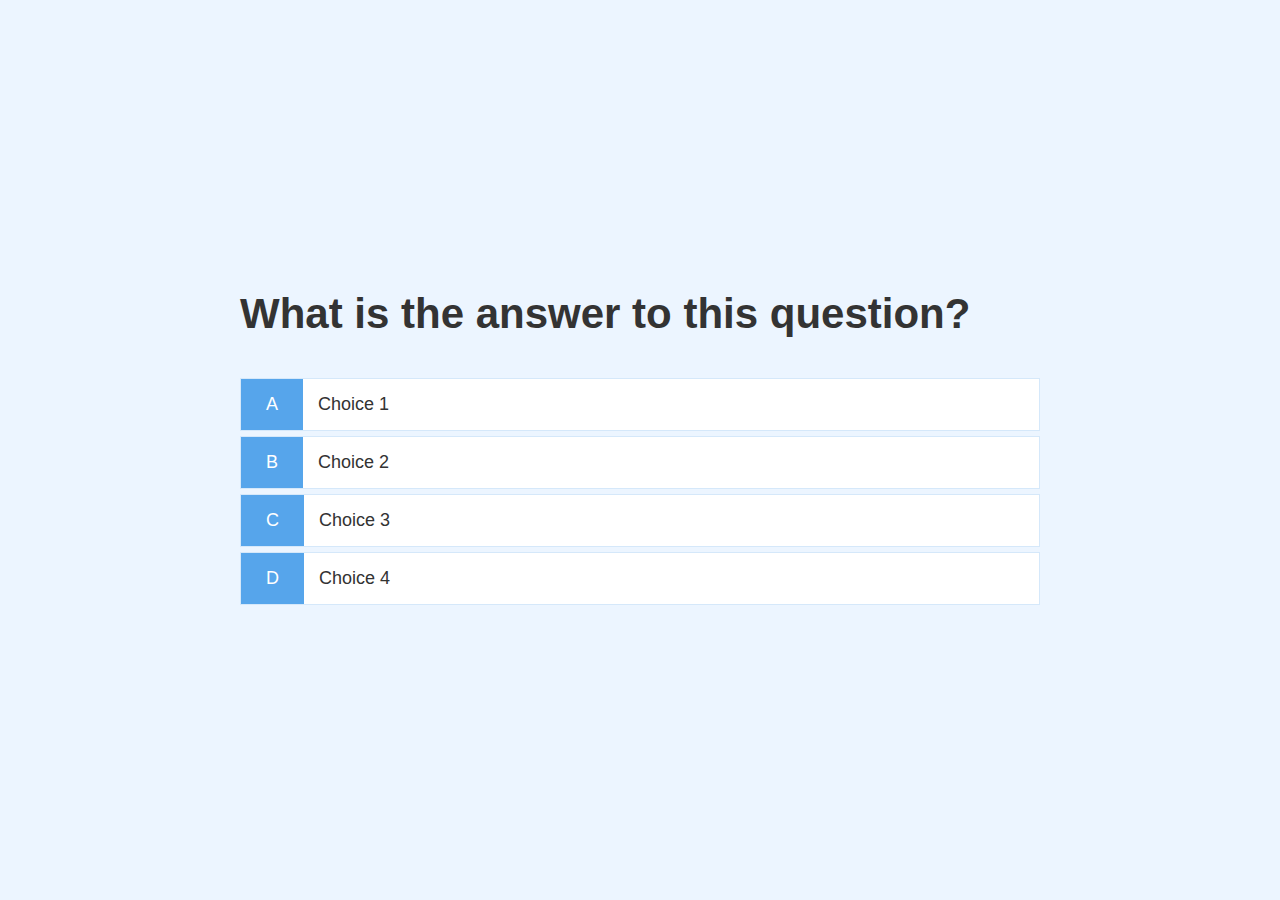
==== game.html @ 6c1dbb3c "End of lesson 2" ====
<!DOCTYPE html>
<html lang="en">

<head>
    <meta charset="UTF-8">
    <meta name="viewport" content="width=device-width, initial-scale=1.0">
    <title>Quick Quiz - Play</title>
    <link rel="stylesheet" href="game.css">
    <link rel="stylesheet" href="app.css">
</head>

<body>
    <div class="container">
        <div class="game " id="flex-column justify-center">
            <h2 class="question">What is the answer to this question? </h2>
            <div class="choice-container">
                <p class="choice-prefix">A</p>
                <p class="choice-text">Choice 1</p>
            </div>
            <div class="choice-container">
                <p class="choice-prefix">B</p>
                <p class="choice-text">Choice 2</p>
            </div>
            <div class="choice-container">
                <p class="choice-prefix">C</p>
                <p class="choice-text">Choice 3</p>
            </div>
            <div class="choice-container">
                <p class="choice-prefix">D</p>
                <p class="choice-text">Choice 4</p>
            </div>
        </div>

    </div>
</body>

</html>
---- game.css ----
.choice-container {
    display: flex;
    margin-bottom: 0.5rem;
    width: 100%;
    font-size: 1.8rem;
    border: 0.1rem solid rgba(86, 165, 235, 0.25);
    background-color: #fff;
}

.choice-container:hover {
    cursor: pointer;
    box-shadow: 0 0.4rem 1.4rem 0 rgba(86, 185, 235, 0.5);
    transform: translate(-.1rem);
    transition: transform 150ms;
}

.choice-prefix {
    padding: 1.5rem 2.5rem;
    background-color: #56a5eb;
    color: #fff;
}

.choice-text {
    padding: 1.5rem;
}
---- app.css ----
:root {
    background-color: #ecf5ff;
    font-size: 62.5%;
}

* {
    box-sizing: border-box;
    font-family: Arial, Helvetica, sans-serif;
    margin: 0;
    padding: 0;
    color: #333;
}

h1, h2, h3, h4 {
    margin-bottom: 1rem;
}

h1 {
    font-size: 5.4rem;
    color: #56a5eb;
    margin-bottom: 5rem;
}

h1>span {
    font-size: 2.4rem;
    font-weight: 500;
}

h2 {
    font-size: 4.2rem;
    margin-bottom: 4rem;
    font-weight: 700;
}

h3 {
    font-size: 2.8rem;
    font-weight: 500;
}

/* UTILITIES */

.container {
    width: 100vw;
    height: 100vh;
    display: flex;
    justify-content: center;
    align-items: center;
    max-width: 80rem;
    margin: 0 auto;
}

.container>* {
    width: 100%;
}

.flex-center {
    justify-content: center;
    align-items: center;
}

.flex-column {
    display: flex;
    flex-direction: column;
}

.justify-center {
    justify-content: center;
}

.text-center {
    text-align: center;
}

.hidden {
    display: none;
}

/* BUTTONS */

.btn {
    font-size: 1.8rem;
    padding: 1rem 0;
    width: 20rem;
    text-align: center;
    border: 0.1rem solid #56a5eb;
    margin-bottom: 1rem;
    text-decoration: none;
    color: #56a5eb;
    background-color: white;
}

.btn:hover {
    cursor: pointer;
    box-shadow: 0 0.4rem 1.4rem 0 rgba(86, 185, 235, 0.5);
    transform: translate(-.1rem);
    transition: transform 150ms;
}

.btn[disabled]:hover {
    cursor: not-allowed;
    box-shadow: none;
    transform: none;
}
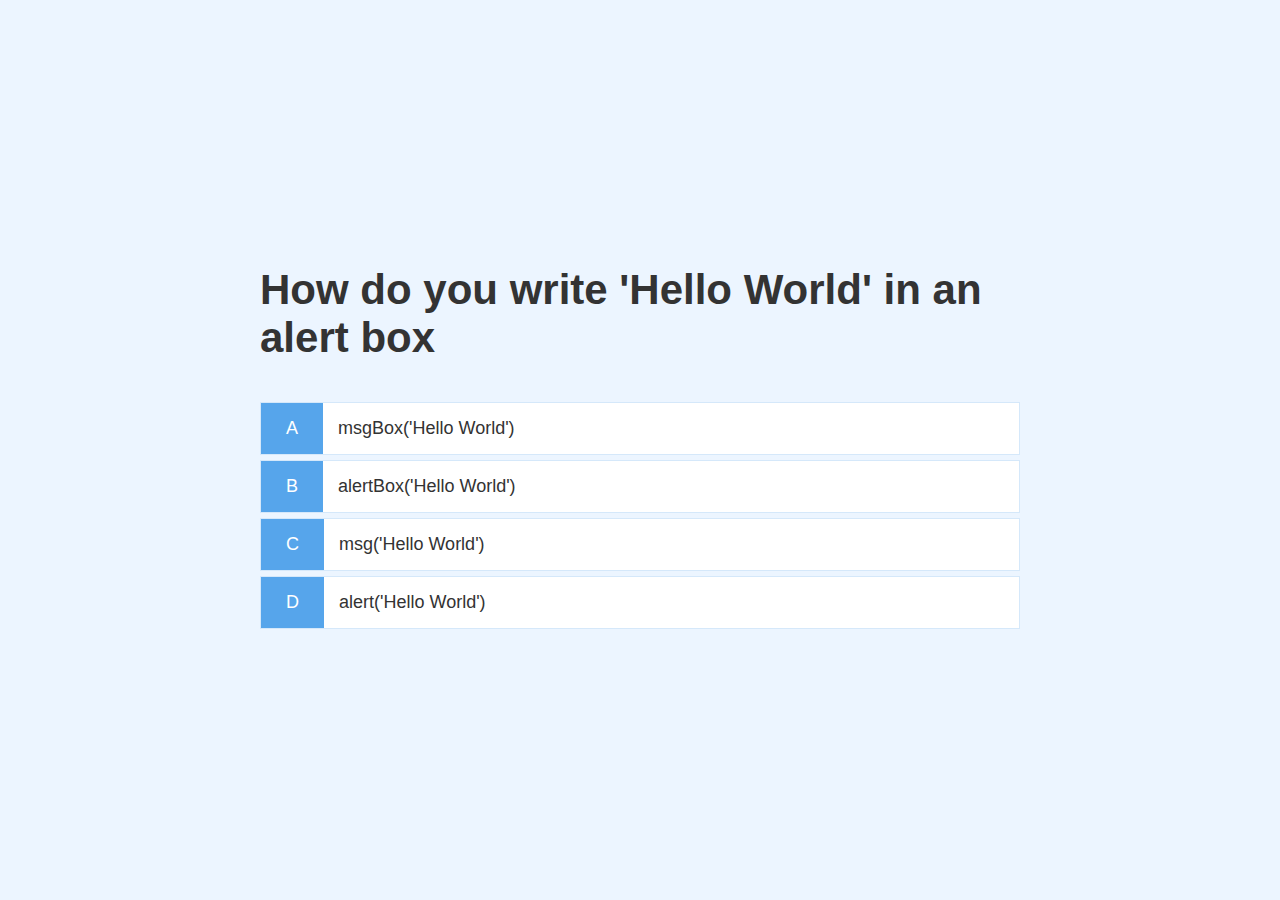
==== commit dec09db8: "End of lesson 4" ====
--- a/game.html
+++ b/game.html
@@ -11,27 +11,28 @@
 
 <body>
     <div class="container">
-        <div class="game " id="flex-column justify-center">
-            <h2 class="question">What is the answer to this question? </h2>
+        <div class="game" id="flex-column justify-center">
+            <h2 id="question">What is the answer to this question?</h2>
             <div class="choice-container">
                 <p class="choice-prefix">A</p>
-                <p class="choice-text">Choice 1</p>
+                <p class="choice-text" data-number="1">Choice 1</p>
             </div>
             <div class="choice-container">
                 <p class="choice-prefix">B</p>
-                <p class="choice-text">Choice 2</p>
+                <p class="choice-text" data-number="2">Choice 2</p>
             </div>
             <div class="choice-container">
                 <p class="choice-prefix">C</p>
-                <p class="choice-text">Choice 3</p>
+                <p class="choice-text" data-number="3">Choice 3</p>
             </div>
             <div class="choice-container">
                 <p class="choice-prefix">D</p>
-                <p class="choice-text">Choice 4</p>
+                <p class="choice-text" data-number="4">Choice 4</p>
             </div>
         </div>
 
     </div>
 </body>
+<script src="game.js"></script>
 
 </html>--- a/game.css
+++ b/game.css
@@ -22,4 +22,13 @@
 
 .choice-text {
     padding: 1.5rem;
+    width: 100%;
+}
+
+.correct {
+    background-color: #28a745;
+}
+
+.incorrect {
+    background-color: #dc3545;
 }--- a/app.css
+++ b/app.css
@@ -47,6 +47,7 @@
     align-items: center;
     max-width: 80rem;
     margin: 0 auto;
+    padding: 2rem;
 }
 
 .container>* {
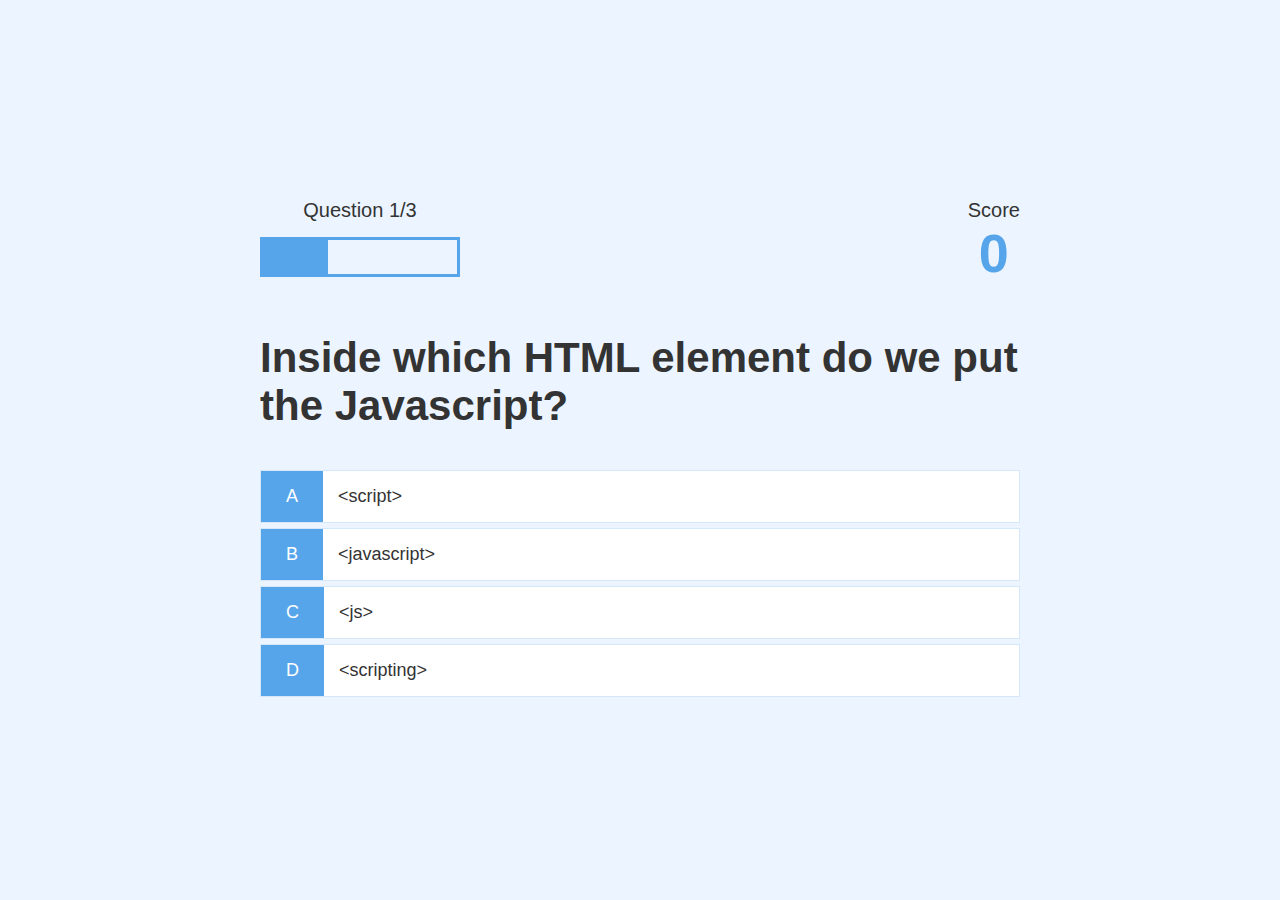
==== commit 9090882c: "End of lesson 6" ====
--- a/game.html
+++ b/game.html
@@ -12,6 +12,26 @@
 <body>
     <div class="container">
         <div class="game" id="flex-column justify-center">
+            <div class="hud">
+                <div class="hud-item">
+                    <p id="progressText" class="hud-prefix">
+                        Question
+                    </p>
+                    <div id="progressBar">
+                        <div id="progressBarFull">
+
+                        </div>
+                    </div>
+                </div>
+                <div class="hud-item">
+                    <p class="hud-prefix">
+                        Score
+                    </p>
+                    <h1 class="hud-main-text" id='score'>
+                        0
+                    </h1>
+                </div>
+            </div>
             <h2 id="question">What is the answer to this question?</h2>
             <div class="choice-container">
                 <p class="choice-prefix">A</p>
--- a/game.css
+++ b/game.css
@@ -31,4 +31,33 @@
 
 .incorrect {
     background-color: #dc3545;
+}
+
+/* HUD */
+
+.hud {
+    display: flex;
+    justify-content: space-between;
+}
+
+.hud-prefix {
+    text-align: center;
+    font-size: 2rem;
+}
+
+.hud-main-text {
+    text-align: center;
+}
+
+#progressBar {
+    width: 20rem;
+    height: 4rem;
+    border: 0.3rem solid #56a5eb;
+    margin-top: 1.5rem;
+}
+
+#progressBarFull {
+    height: 3.4rem;
+    background-color: #56a5eb;
+    width: 0%;
 }--- a/app.css
+++ b/app.css
@@ -101,4 +101,10 @@
     cursor: not-allowed;
     box-shadow: none;
     transform: none;
+}
+
+#progressBar {
+    width: 20rem;
+    height: 4rem;
+    border: 0.3rem solid #56a5eb;
 }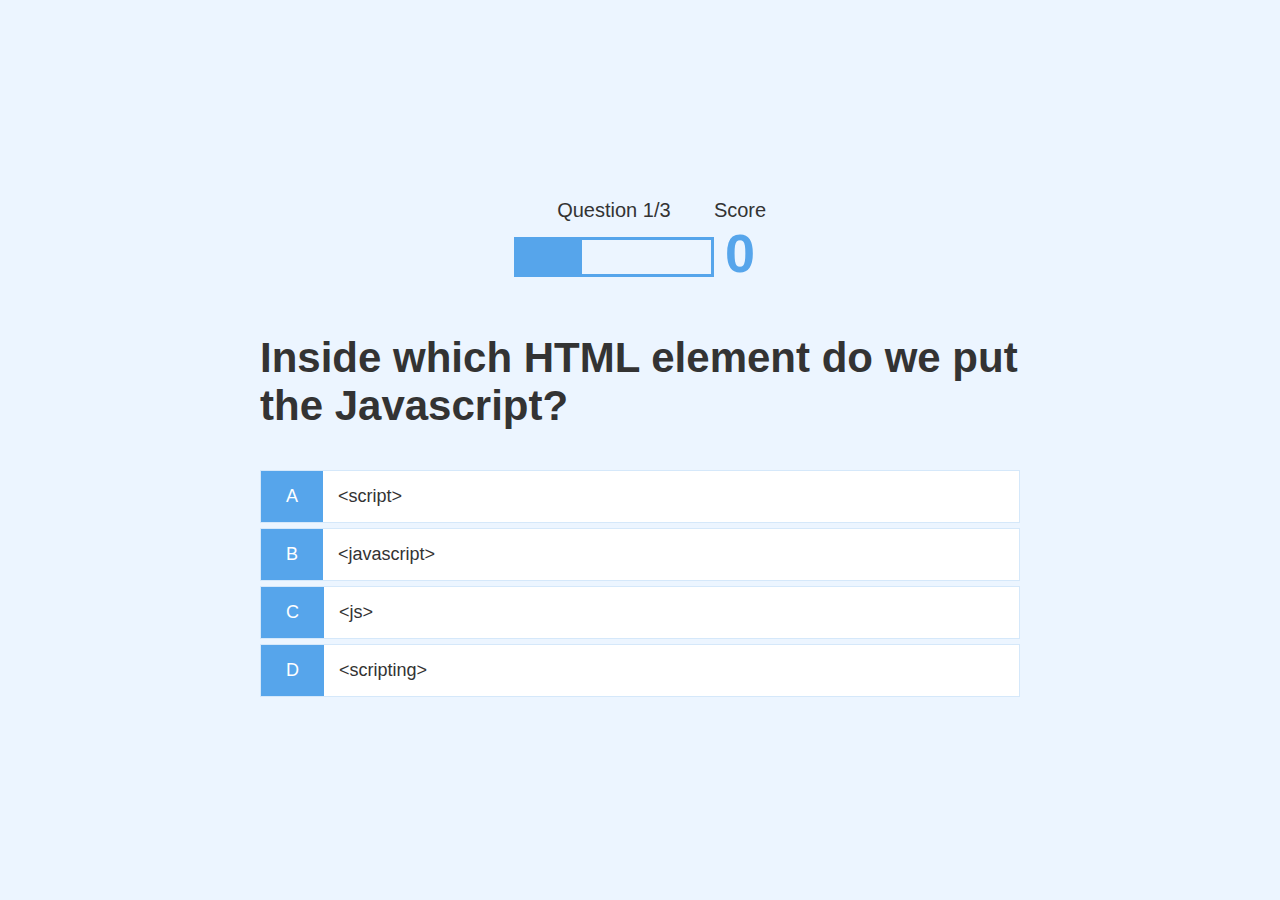
==== commit e7eb41de: "End of lesson 8" ====
--- a/game.html
+++ b/game.html
@@ -11,7 +11,7 @@
 
 <body>
     <div class="container">
-        <div class="game" id="flex-column justify-center">
+        <div id="game" class="flex-column flex-center">
             <div class="hud">
                 <div class="hud-item">
                     <p id="progressText" class="hud-prefix">
--- a/app.css
+++ b/app.css
@@ -103,8 +103,24 @@
     transform: none;
 }
 
-#progressBar {
+/* FORMS */
+
+form {
+    width 100%;
+    display: flex;
+    flex-direction: column;
+    align-items: center;
+}
+
+input {
+    margin-bottom: 1rem;
     width: 20rem;
-    height: 4rem;
-    border: 0.3rem solid #56a5eb;
+    padding: 1.5rem;
+    font-size: 1.8rem;
+    border: none;
+    box-shadow: 0 0.1rem 1.4rem rgba(86, 185, 235, 0.5);
+}
+
+input::placeholder {
+    color: #aaa;
 }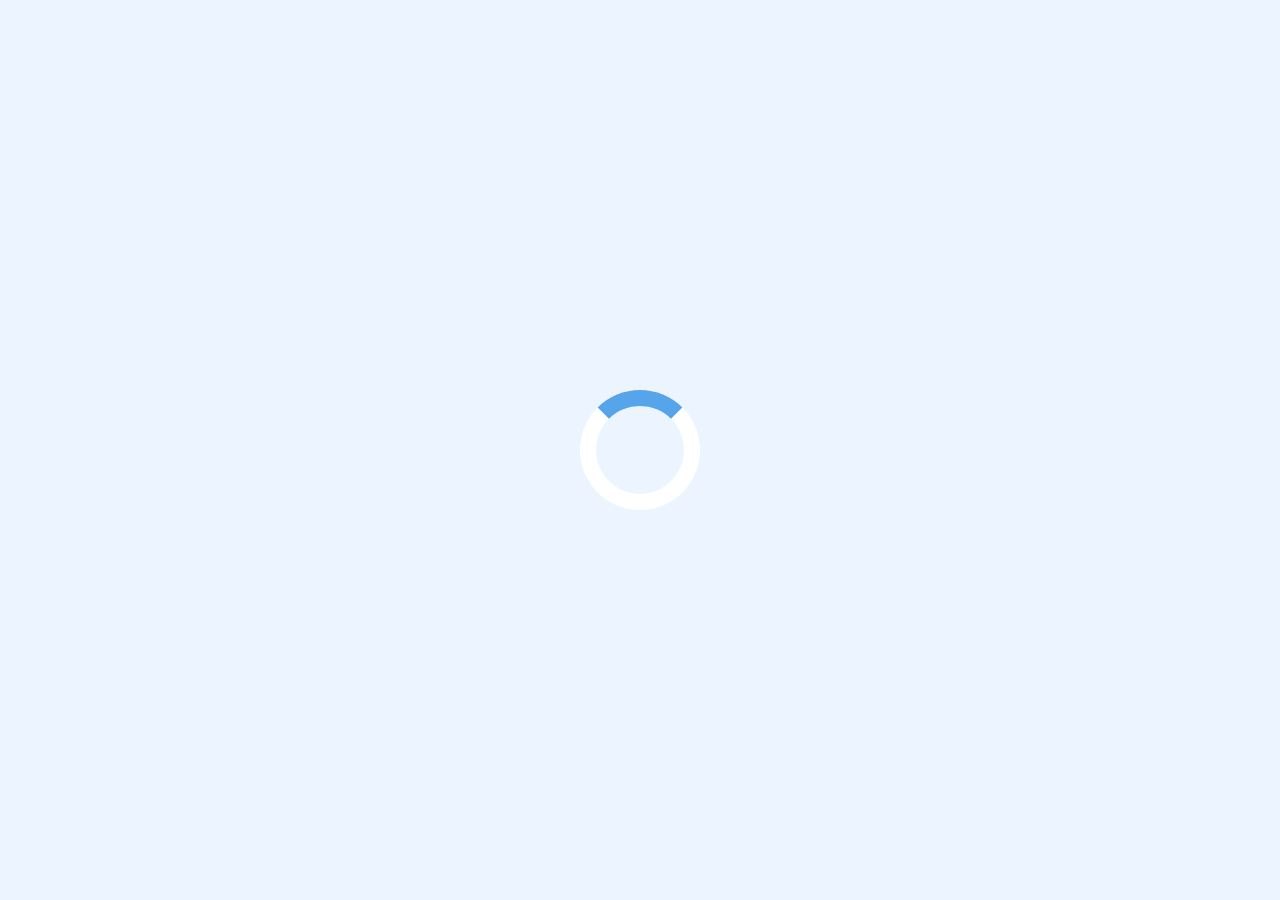
==== commit a182a41b: "end of lessons. I even added a bit myself to show correct answer" ====
--- a/game.html
+++ b/game.html
@@ -11,7 +11,8 @@
 
 <body>
     <div class="container">
-        <div id="game" class="flex-column flex-center">
+        <div id="loader"></div>
+        <div id="game" class="flex-column flex-center hidden">
             <div class="hud">
                 <div class="hud-item">
                     <p id="progressText" class="hud-prefix">
@@ -32,22 +33,22 @@
                     </h1>
                 </div>
             </div>
-            <h2 id="question">What is the answer to this question?</h2>
+            <h2 id="question"></h2>
             <div class="choice-container">
                 <p class="choice-prefix">A</p>
-                <p class="choice-text" data-number="1">Choice 1</p>
+                <p class="choice-text" data-number="1"></p>
             </div>
             <div class="choice-container">
                 <p class="choice-prefix">B</p>
-                <p class="choice-text" data-number="2">Choice 2</p>
+                <p class="choice-text" data-number="2"></p>
             </div>
             <div class="choice-container">
                 <p class="choice-prefix">C</p>
-                <p class="choice-text" data-number="3">Choice 3</p>
+                <p class="choice-text" data-number="3"></p>
             </div>
             <div class="choice-container">
                 <p class="choice-prefix">D</p>
-                <p class="choice-text" data-number="4">Choice 4</p>
+                <p class="choice-text" data-number="4"></p>
             </div>
         </div>
 
--- a/game.css
+++ b/game.css
@@ -60,4 +60,24 @@
     height: 3.4rem;
     background-color: #56a5eb;
     width: 0%;
+}
+
+/*LOADER*/
+
+#loader {
+    border: 1.6rem solid white;
+    border-top: 1.6rem solid #56a5eb;
+    border-radius: 50%;
+    width: 12rem;
+    height: 12rem;
+    animation: spin 2s linear infinite;
+}
+
+@keyframes spin {
+    0% {
+        transform: rotate(0deg);
+    }
+    100% {
+        transform: rotate(360deg);
+    }
 }--- a/app.css
+++ b/app.css
@@ -106,7 +106,7 @@
 /* FORMS */
 
 form {
-    width 100%;
+    width: 100%;
     display: flex;
     flex-direction: column;
     align-items: center;
